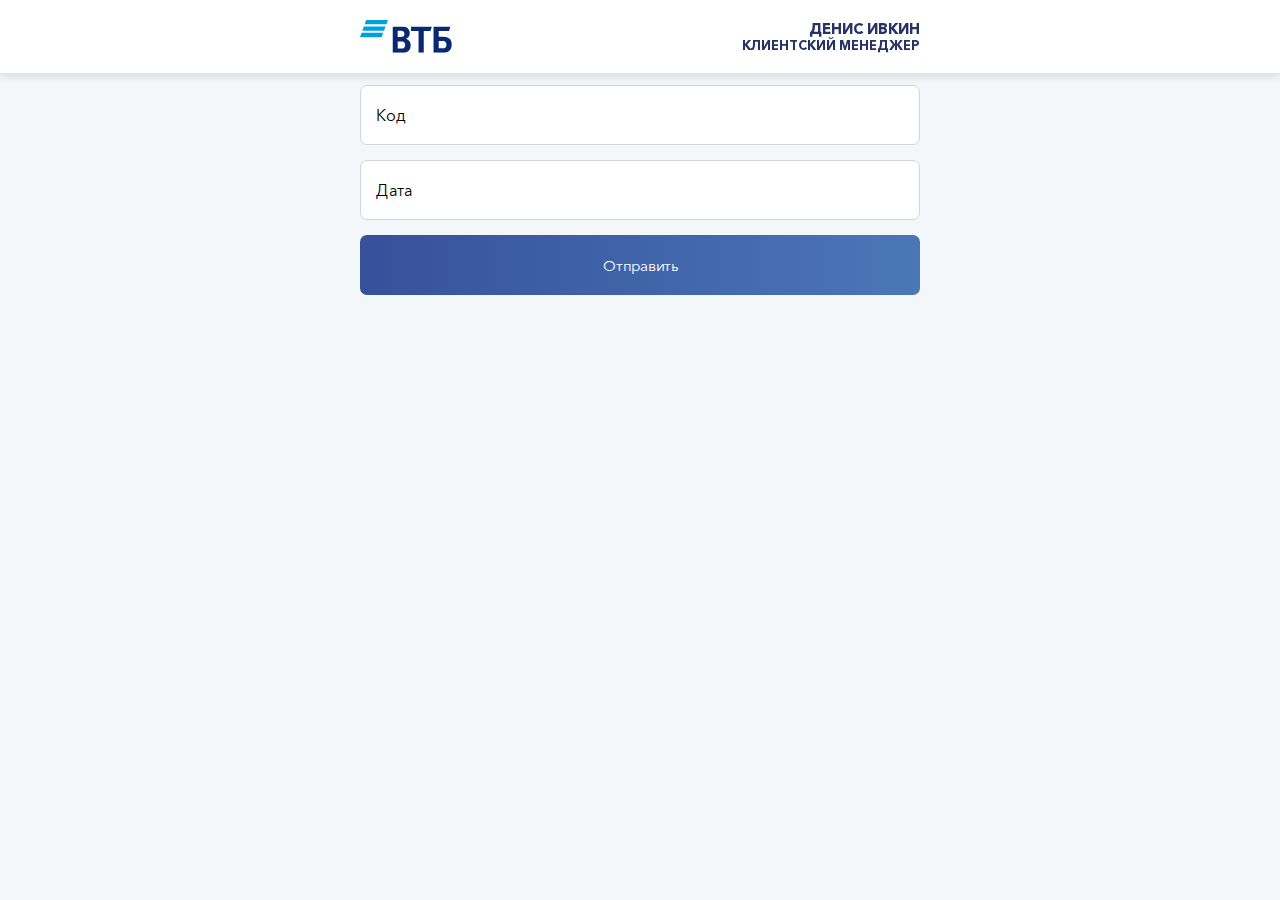
==== download.html @ 5ee8d8fb "downloadExcel.php" ====
<!doctype html>
<html lang="en">
<head>
    <meta charset="UTF-8">
    <meta name="viewport"
          content="width=device-width, user-scalable=no, initial-scale=1.0, maximum-scale=1.0, minimum-scale=1.0">
    <meta http-equiv="X-UA-Compatible" content="ie=edge">
    <title>Скачать</title>
    <link rel="stylesheet" href="styles/null.css">
    <link rel="stylesheet" href="styles/fonts.css">
    <link rel="stylesheet" href="styles/style.css">
</head>
<body>
<header class="header">
    <div class="header-row container">
        <div><img src="./assets/vtb.svg" alt="Банк ВТБ" srcset=""></div>
        <div>
            <div class="header-name">Денис Ивкин</div>
            <div class="header-position">Клиентский менеджер</div>
        </div>
    </div>
</header>
<main class="container">
    <form action="./php/downloadExcel.php" method="post" class="form">
        <div class="form-floating">
            <input
                    class="formElement input form-control"
                    type="text"
                    name="date"
                    placeholder="Код"
                    id="code"
            >
            <label for="code">Код</label>
        </div>
        <div class="form-floating">
            <input
                    class="formElement input form-control"
                    type="text"
                    name="date"
                    placeholder="Дата"
                    id="date"
            >
            <label for="date">Дата</label>
        </div>
        <button class="formElement button" id="submitButton" type="submit">Отправить</button>
    </form>
</main>
</body>
</html>
---- styles/null.css ----
* {
    padding: 0;
    margin: 0;
    border: 0;
    font-family: Avenir, sans-serif;
}

*,
*:before,
*:after {
    -webkit-box-sizing: border-box;
    box-sizing: border-box;
}

:focus,
:active {
    outline: none;
}

a:focus,
a:active {
    outline: none;
}

aside,
nav,
footer,
header,
section {
    display: block;
}

html,
body {
    height: 100%;
    min-width: 320px;
}

body {
    line-height: 1;
    -ms-text-size-adjust: 100%;
    -moz-text-size-adjust: 100%;
    -webkit-text-size-adjust: 100%;
}

input::-ms-clear {
    display: none;
}

button {
    cursor: pointer;
}

button::-moz-focus-inner {
    padding: 0;
    border: 0;
}

a,
a:visited {
    text-decoration: none;
}

a:hover {
    text-decoration: none;
}

ul li {
    list-style: none;
}

img {
    vertical-align: top;
}

h1,
h2,
h3,
h4,
h5,
h6 {
    font-weight: inherit;
    font-size: inherit;
}
---- styles/fonts.css ----
@font-face {
    font-family: 'Avenir';
    src: url(../fonts/AvenirNextCyr-Regular.ttf) format('ttf'), url(../fonts/AvenirNextCyr-Regular.woff2) format('woff2');
    font-weight: 400;
}

@font-face {
    font-family: 'Avenir';
    src: url(../fonts/AvenirNextCyr-Bold.ttf) format('ttf'), url(../fonts/AvenirNextCyr-Bold.woff2) format('woff2');
    font-weight: 700;
}
---- styles/style.css ----
body {
    background-color: #F3F7FA;
    margin: 0;
    height: 100vh;
    padding-top: 70px;
}

.container {
    max-width: 600px;
    margin: 0 auto;
    padding: 0 20px;
}

.header {
    background-color: #ffffff;
    position: fixed;
    top: 0;
    left: 50%;
    transform: translateX(-50%);
    text-align: right;
    padding-bottom: 20px;
    padding-top: 20px;
    color: #273364;
    text-transform: uppercase;
    font-size: 15px;
    font-weight: 700;
    width: 100vw;
    box-shadow: 0 4px 8px rgba(0, 0, 0, .1);
    z-index: 100;
}

.header-row {
    display: flex;
    align-items: center;
    justify-content: space-between;
}

.header-position {
    margin-top: 3px;
    font-size: 13px;
}

main {
    padding-bottom: 70px;
}

.title {
    margin-top: 30px;
    font-size: 24px;
    color: #273364;
    font-weight: 700;
}

.text {
    color: #606579;
    font-size: 15px;
    margin-top: 15px;
}

.form {
    display: flex;
    flex-direction: column;
}
:root {
    --form-floating-height:            60px;
    --form-floating-line-height:       1.25;
    --form-floating-padding-x:         15px;
    --form-floating-padding-y:         1rem;
    --form-floating-input-padding-t:   1.625rem;
    --form-floating-input-padding-b:   .625rem;
    --form-floating-label-opacity:     .65;
    --form-floating-label-transform:   scale(.85) translateY(-.5rem) translateX(.15rem);
    --form-floating-transition:        opacity .1s ease-in-out, transform .1s ease-in-out;
}

.form-floating {
    position: relative;
    width: 100%;
}

.form-floating > .form-control,
.form-floating > .form-select {
    height: var(--form-floating-height);
    line-height: var(--form-floating-line-height);
    width: 100%;
}

.form-floating > label {
    position: absolute;
    top: 20px;
    left: 0;
    height: 100%;
    padding: var(--form-floating-padding-y) var(--form-floating-padding-x);
    pointer-events: none;
    border: 1px solid transparent;
    transform-origin: 0 0;
}

.form-floating > .form-control {
    padding: var(--form-floating-padding-y) var(--form-floating-padding-x);
}

.form-floating > .form-control::placeholder {
    color: transparent;
}

.form-floating > .form-control:focus,
.form-floating > .form-control:not(:placeholder-shown) {
    padding-top: var(--form-floating-input-padding-t);
    padding-bottom: var(--form-floating-input-padding-b);
}

.form-floating > .form-control:-webkit-autofill {
   padding-top: var(--form-floating-input-padding-t);
   padding-bottom: var(--form-floating-input-padding-b);
}

.form-floating > .form-select {
    padding-top: var(--form-floating-input-padding-t);
    padding-bottom: var(--form-floating-input-padding-b);
}

.form-floating > .form-control:focus ~ label,
.form-floating > .form-control:not(:placeholder-shown) ~ label,
.form-floating > .form-select ~ label {
    opacity: var(--form-floating-label-opacity);
    transform: var(--form-floating-label-transform);
}

.form-floating > .form-control:-webkit-autofill ~ label {
    opacity: var(--form-floating-label-opacity);
    transform: var(--form-floating-label-transform);
}

.formElement {
    height: 60px;
    font-size: 15px;
    margin-top: 15px;
    border-radius: 7px;
}

.input {
    padding: 10px;
    border: 1px solid #D4D4D9;
}

.phone {
    display: flex;
}

.phoneCode {
    display: flex;
    justify-content: center;
    align-items: center;
    width: 50px;
    background-color: #ffffff;
    border: 1px solid #D4D4D9;
    border-right: none;
    border-radius: 7px 0 0 7px;
}

.phoneNumber {
    width: 100%;
    border-radius: 0 7px 7px 0;
    font-size: 15px;
}

.marks {
    display: flex;
    justify-content: space-around;
    padding: 0 10px;
    margin-top: 15px;
}

.mark {
    position: relative;
}

[type="radio"]:checked,
[type="radio"]:not(:checked) {
    position: absolute;
    left: -9999px;
}
[type="radio"]:checked + label,
[type="radio"]:not(:checked) + label
{
    position: relative;
    cursor: pointer;
    color: #666;
    width: 40px;
    height: 40px;
    display: flex;
    align-items: center;
    justify-content: center;
}
[type="radio"]:checked + label:before,
[type="radio"]:not(:checked) + label:before {
    content: '';
    position: absolute;
    left: 0;
    top: 0;
    width: 40px;
    height: 40px;
    border: 1px solid #ddd;
    background: #fff;
    z-index: -1;
    border-radius: 7px;
}
[type="radio"]:checked + label:after,
[type="radio"]:not(:checked) + label:after {
    content: '';
    width: 40px;
    height: 40px;
    background: #4B77B7;
    position: absolute;
    top: 0;
    left: 0;
    -webkit-transition: all 0.2s ease;
    transition: all 0.2s ease;
    z-index: -1;
    border-radius: 7px;
}
[type="radio"]:not(:checked) + label:after {
    opacity: 0;
    -webkit-transform: scale(0);
    transform: scale(0);
}
[type="radio"]:checked + label:after {
    opacity: 1;
    -webkit-transform: scale(1);
    transform: scale(1);
}
[type="radio"]:checked + label {
    color: #ffffff;
}

.code {
    height: 60px;
    border-radius: 7px;
    background: linear-gradient(90deg, #36519B -0.01%, #4B77B7 100.02%);
    display: flex;
    align-items: center;
    justify-content: center;
    margin-top: 15px;
    color: #ffffff;
    font-size: 20px;
}

.list li {
    margin-top: 5px;
}

.contacts {
    display: flex;
    justify-content: space-between;
    align-items: center;
    margin-top: 15px;
}

.info {
    font-size: 20px;
    color: #29377D;
}

.info * {
    color: #29377D;
}

.image {
    border-radius: 15px;
    overflow: hidden;
    width: 40%;
}

.image img {
    width: 100%;
}

.button {
    background: linear-gradient(90deg, #36519B -0.03%, #4B77B7 100%);
    color: #ffffff;
}

.button:disabled {
    opacity: 0.5;
}

.error {
    color: red;
    margin-bottom: 20px;
    margin-top: 7px;
}
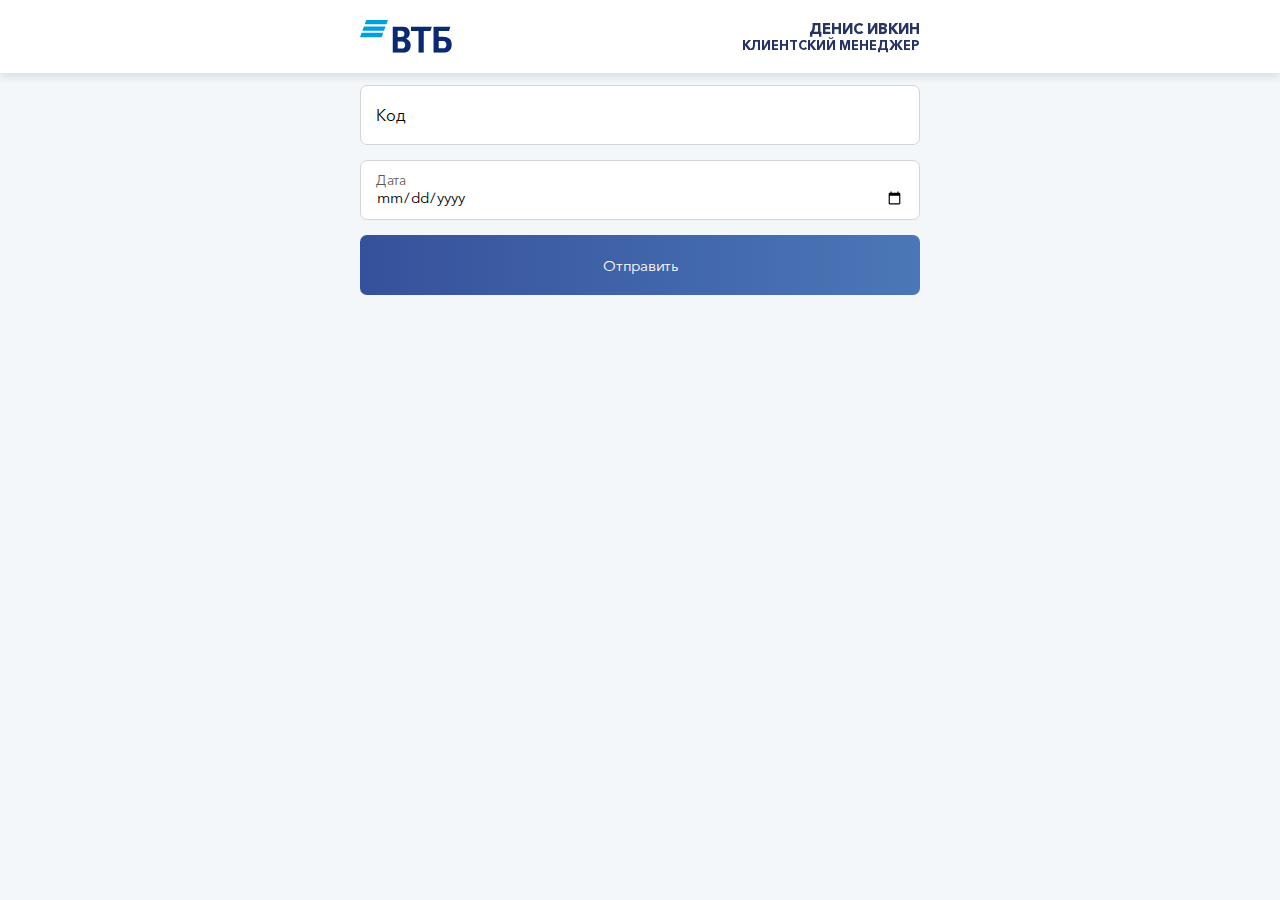
==== commit 19245b50: "download with date" ====
--- a/download.html
+++ b/download.html
@@ -26,7 +26,7 @@
             <input
                     class="formElement input form-control"
                     type="text"
-                    name="date"
+                    name="code"
                     placeholder="Код"
                     id="code"
             >
@@ -35,7 +35,7 @@
         <div class="form-floating">
             <input
                     class="formElement input form-control"
-                    type="text"
+                    type="date"
                     name="date"
                     placeholder="Дата"
                     id="date"
